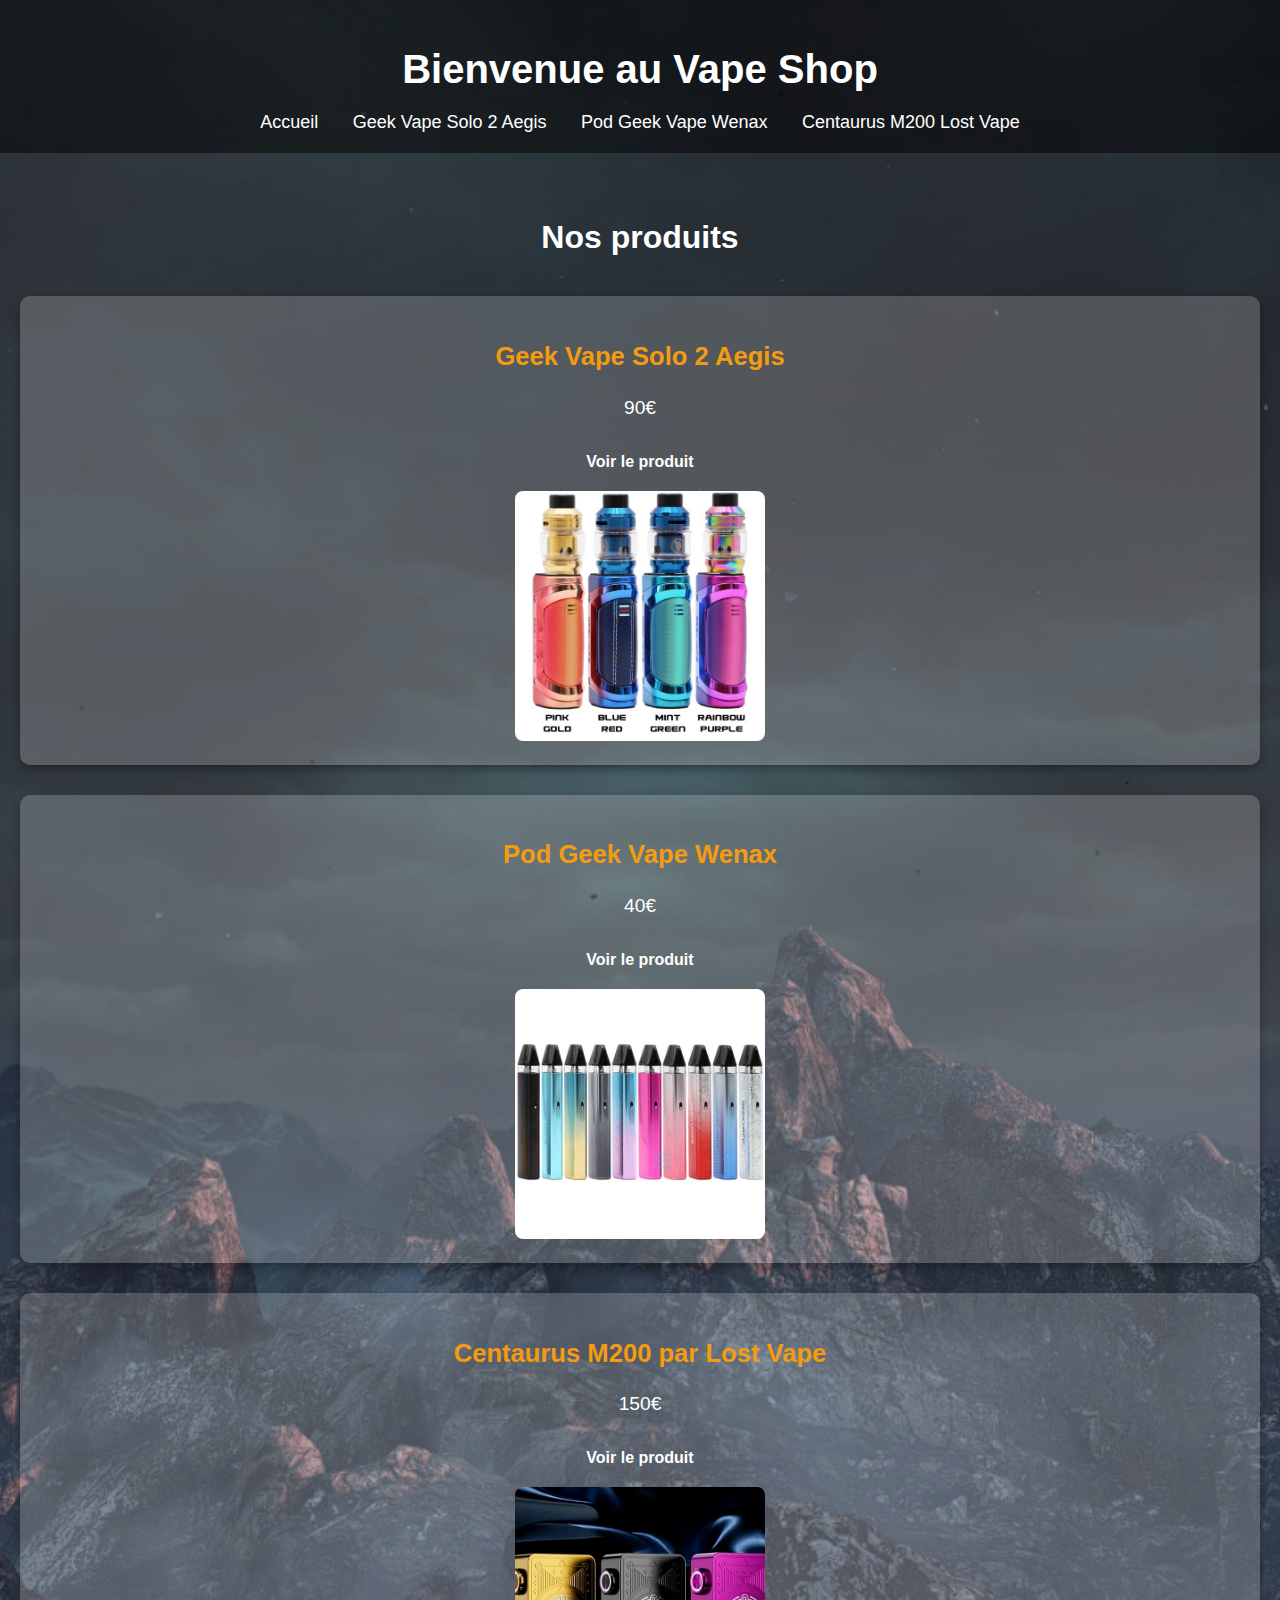
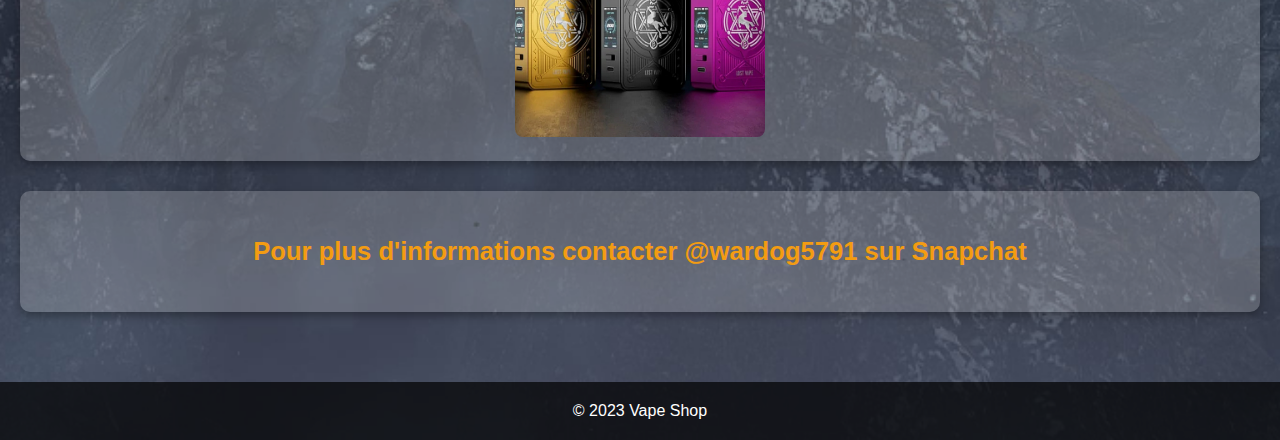
==== index.html @ d8fd3a74 "Add files via upload" ====
<!DOCTYPE html>
<html lang="fr">
<head>
    <meta charset="UTF-8">
    <meta name="viewport" content="width=device-width, initial-scale=1.0">
    <title>Vape Shop</title>
    <link rel="stylesheet" href="styles.css">
</head>
<body style="background-image: url('wallpaperbetter.com_1920x1080.jpg'); background-size: cover; background-position: center center; background-repeat: no-repeat; font-family: Arial, sans-serif; color: #ffffff;">

<body>
    <header>
        <h1>Bienvenue au Vape Shop</h1>
        <nav>
            <a href="index.html">Accueil</a>
            <a href="geek-vape-solo2.html">Geek Vape Solo 2 Aegis</a>
            <a href="geek-vape-wenax.html">Pod Geek Vape Wenax</a>
            <a href="lost-vape-centaurus.html">Centaurus M200 Lost Vape</a>
        </nav>
    </header>
    <main>
        <h2>Nos produits</h2>
        
        <div class="product">
            <h3>Geek Vape Solo 2 Aegis</h3>
            <p>90€</p>
            <a href="geek-vape-solo2.html">Voir le produit</a>
            <div class="image-item">
                <img src="kit-aegis-solo-2-geekvape.jpg" alt="Geek Vape Solo 2 Aegis" class="product-image">
            </div>
        </div>

        <div class="product">
            <h3>Pod Geek Vape Wenax</h3>
            <p>40€</p>
            <a href="geek-vape-wenax.html">Voir le produit</a>
            <div class="image-item">
                <img src="pod-wenax-q-mini-geekvape.jpg" alt="Pod Geek Vape Wenax" class="product-image">
            </div>
        </div>

        <div class="product">
            <h3>Centaurus M200 par Lost Vape</h3>
            <p>150€</p>
            <a href="lost-vape-centaurus.html">Voir le produit</a>
            <div class="image-item">
                <img src="Box Centaurus M200 E.JPG" alt="Centaurus M200 par Lost Vape" class="product-image">
            </div>
        </div>
        <div class="product">
            <h3>Pour plus d'informations contacter @wardog5791 sur Snapchat</h3>

            </div>
        </div>
    </main>
    <footer>
        <p>&copy; 2023 Vape Shop</p>
    </footer>
</body>
</html>
---- styles.css ----
/* Global Styles */
body {
    background-image: url('wallpaperbetter.com_1920x1080.jpg'); 
    background-size: cover; 
    background-position: center center; 
    background-repeat: no-repeat;
    font-family: Arial, sans-serif;
    color: #ffffff;
    margin: 0;
    padding: 0;
}

/* Header */
header {
    padding: 20px;
    background-color: rgba(0, 0, 0, 0.5); /* Semi-transparent black background */
    color: white;
    text-align: center;
    position: relative;
    z-index: 2;
}

header h1 {
    font-size: 2.5em;
    margin-bottom: 20px;
}

/* Navigation Links */
nav {
    margin-top: 10px;
}

nav a {
    color: #ffffff;
    text-decoration: none;
    margin: 0 15px;
    font-size: 18px;
}

nav a:hover {
    color: #f39c12;
}

/* Main Section */
main {
    padding: 40px 20px;
    text-align: center;
    z-index: 1;
}

h2 {
    font-size: 2em;
    margin-bottom: 40px;
}

/* Product Section */
.product {
    background-color: rgba(255, 255, 255, 0.2); /* Semi-transparent white background */
    padding: 20px;
    margin-bottom: 30px;
    border-radius: 10px;
    box-shadow: 0 4px 8px rgba(0, 0, 0, 0.3);
}

.product h3 {
    font-size: 1.6em;
    color: #f39c12;
}

.product p {
    font-size: 1.2em;
}

.product a {
    color: #ffffff;
    text-decoration: none;
    font-weight: bold;
    display: inline-block;
    margin-top: 15px;
}

.product a:hover {
    color: #f39c12;
}

.product-image {
    width: 250px;
    height: auto;
    border-radius: 8px;
    margin-top: 20px;
}

/* Footer */
footer {
    padding: 20px;
    text-align: center;
    background-color: rgba(0, 0, 0, 0.7);
    color: white;
    font-size: 1em;
    position: relative;
}

footer p {
    margin: 0;
}
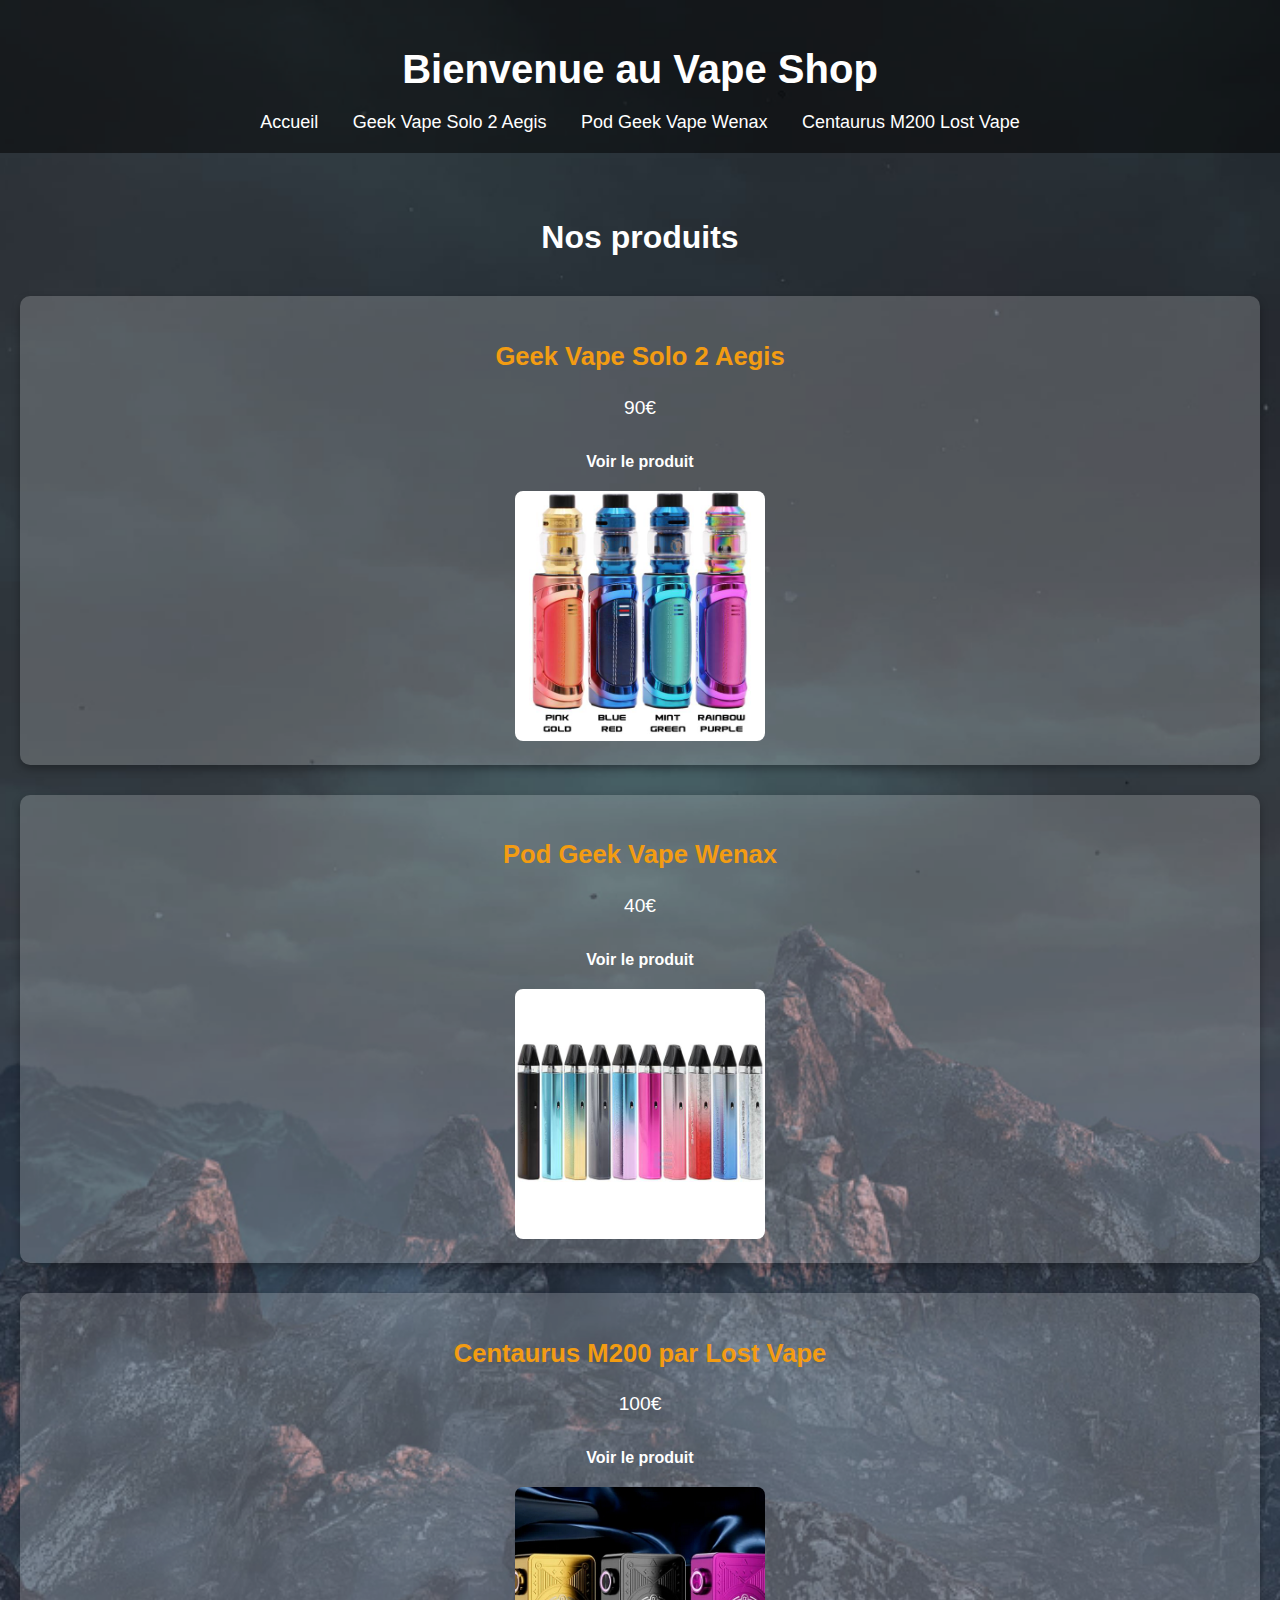
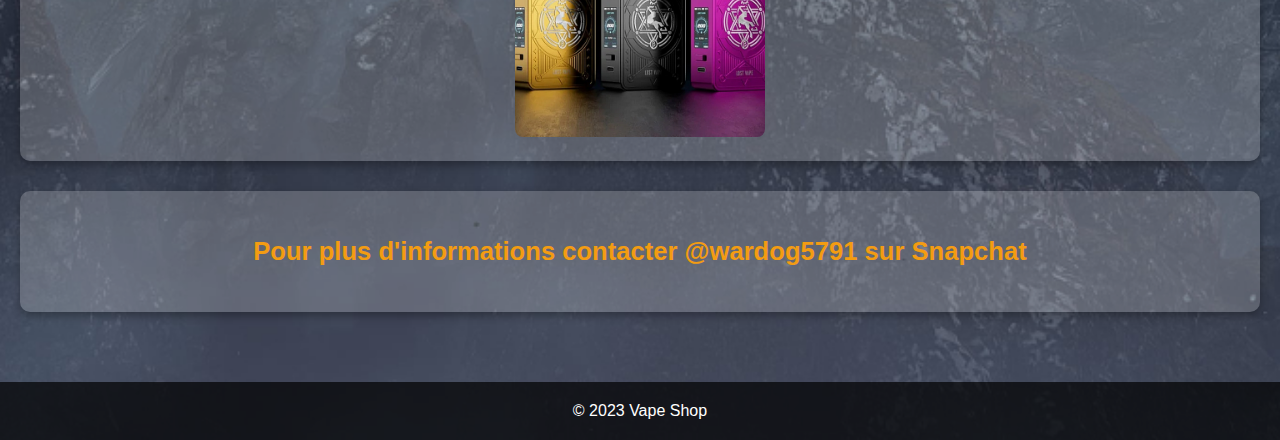
==== commit b1d42ad5: "index.html" ====
--- a/index.html
+++ b/index.html
@@ -41,7 +41,7 @@
 
         <div class="product">
             <h3>Centaurus M200 par Lost Vape</h3>
-            <p>150€</p>
+            <p>100€</p>
             <a href="lost-vape-centaurus.html">Voir le produit</a>
             <div class="image-item">
                 <img src="Box Centaurus M200 E.JPG" alt="Centaurus M200 par Lost Vape" class="product-image">
